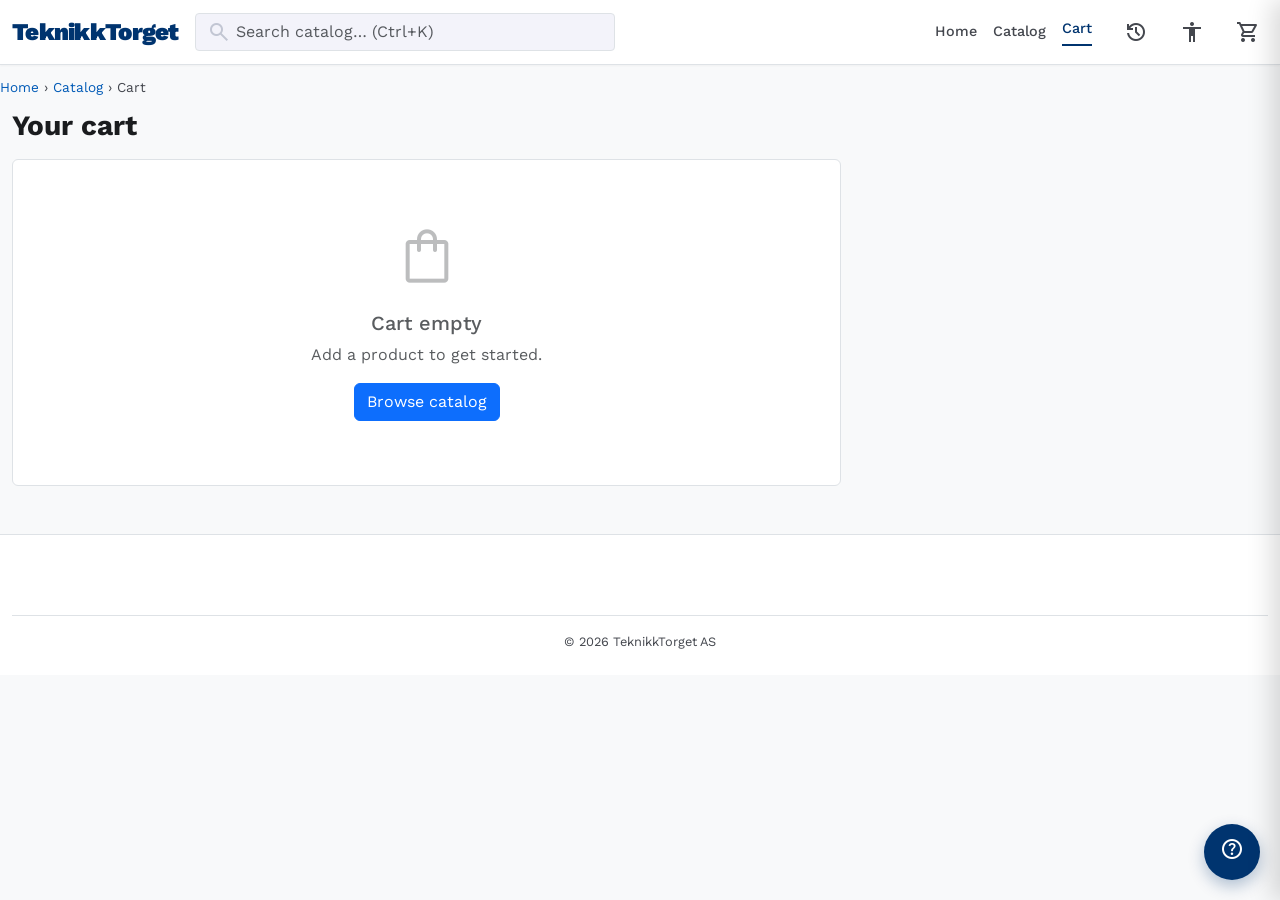
==== cart.html @ c8154b9f "rahhh" ====
<!DOCTYPE html>
<!--
  TeknikkTorget — Cart page
  Blueprint §5.4: free-shipping bar, zip estimator, promo, summary, secure CTA.
-->
<html lang="en">
<head>
<meta charset="UTF-8">
<meta name="viewport" content="width=device-width, initial-scale=1">
<title>Cart — TeknikkTorget</title>
<link rel="preconnect" href="https://fonts.googleapis.com">
<link rel="preconnect" href="https://fonts.gstatic.com" crossorigin>
<link href="https://fonts.googleapis.com/css2?family=Work+Sans:wght@400;500;600;700;900&display=swap" rel="stylesheet">
<link href="https://fonts.googleapis.com/css2?family=Material+Symbols+Outlined:opsz,wght,FILL,GRAD@24,400,0..1,0" rel="stylesheet">
<link href="https://cdn.jsdelivr.net/npm/bootstrap@5.3.3/dist/css/bootstrap.min.css" rel="stylesheet">
<link href="css/custom.css" rel="stylesheet">
<link href="css/a11y.css" rel="stylesheet">
<link href="css/retro.css" rel="stylesheet">
</head>
<body>

<a href="#tt-main" class="tt-skip-link">Skip to main content</a>

<header class="tt-navbar">
  <div class="container-fluid d-flex align-items-center" style="max-width:1440px;height:64px;gap:1rem">
    <a href="index.html" class="tt-brand">TeknikkTorget</a>
    <div class="tt-search d-none d-md-block flex-grow-1" style="max-width:420px">
      <span class="material-symbols-outlined search-icon" aria-hidden="true">search</span>
      <input id="tt-search-input" type="search" class="form-control" placeholder="Search catalog… (Ctrl+K)"
             role="combobox" aria-autocomplete="list" aria-controls="tt-search-dropdown" aria-expanded="false" autocomplete="off">
      <div id="tt-search-dropdown" class="tt-search-dropdown" role="listbox" style="display:none"></div>
    </div>
    <nav class="ms-auto d-none d-lg-flex align-items-center gap-3" aria-label="Primary">
      <a class="nav-link" data-tt-nav="index.html" href="index.html">Home</a>
      <a class="nav-link" data-tt-nav="catalog.html" href="catalog.html">Catalog</a>
      <a class="nav-link active" data-tt-nav="cart.html" href="cart.html">Cart</a>
    </nav>
    <button class="tt-icon-btn ms-2" data-tt-retro-toggle aria-pressed="false" aria-label="Toggle Retro Mode">
      <span class="material-symbols-outlined" aria-hidden="true">history</span>
    </button>
    <button class="tt-icon-btn" data-tt-a11y-toggle aria-label="Accessibility">
      <span class="material-symbols-outlined" aria-hidden="true">accessibility</span>
    </button>
    <button class="tt-icon-btn" type="button" onclick="TT.openMiniCart()" aria-label="Open cart">
      <span class="material-symbols-outlined" aria-hidden="true">shopping_cart</span>
      <span class="badge-pill" data-tt-cart-badge style="display:none">0</span>
    </button>
  </div>
</header>

<main id="tt-main">
  <nav class="container-fluid tt-breadcrumb" style="max-width:1440px" aria-label="Breadcrumb">
    <a href="index.html">Home</a> <span aria-hidden="true">›</span>
    <a href="catalog.html">Catalog</a> <span aria-hidden="true">›</span>
    <span aria-current="page">Cart</span>
  </nav>

  <div class="container-fluid pb-5" style="max-width:1440px">
    <h1 class="h3 fw-bold mb-3">Your cart</h1>
    <div class="row g-4">
      <section class="col-lg-8" aria-labelledby="tt-cart-rows-title">
        <h2 id="tt-cart-rows-title" class="visually-hidden">Cart items</h2>
        <div id="tt-cart-rows" class="bg-white rounded p-3" style="border:1px solid var(--tt-border-subtle)"></div>
      </section>
      <aside class="col-lg-4" id="tt-cart-summary" aria-label="Order summary"></aside>
    </div>
  </div>
</main>

<footer class="tt-footer">
  <div class="container-fluid" style="max-width:1440px">
    <div class="copyright">© 2026 TeknikkTorget AS</div>
  </div>
</footer>

<button type="button" class="tt-help-fab" data-bs-toggle="modal" data-bs-target="#tt-help-modal" aria-label="Open help">
  <span class="material-symbols-outlined" aria-hidden="true">help</span>
</button>
<div class="modal fade" id="tt-help-modal" tabindex="-1" aria-hidden="true"><div class="modal-dialog modal-dialog-centered"><div class="modal-content">
  <div class="modal-header"><h2 class="modal-title h5">Need help?</h2><button type="button" class="btn-close" data-bs-dismiss="modal" aria-label="Close"></button></div>
  <div class="modal-body small">Stuck on shipping or promo codes? Try <strong>TT10</strong> for 10% off, or contact support.</div>
</div></div></div>

<div class="tt-minicart-backdrop" onclick="TT.closeMiniCart()"></div>
<aside class="tt-minicart" aria-label="Mini cart" aria-hidden="false">
  <div class="head">
    <h2>Cart <span id="tt-minicart-count" class="text-muted small fw-normal">(0)</span></h2>
    <button type="button" class="btn-close" onclick="TT.closeMiniCart()" aria-label="Close cart"></button>
  </div>
  <div id="tt-minicart-body" class="body"></div>
  <div class="foot">
    <div class="d-flex justify-content-between mb-2"><span>Subtotal</span><strong id="tt-minicart-subtotal">kr 0</strong></div>
    <a href="cart.html" class="btn btn-primary w-100 mb-2">View cart &amp; checkout</a>
    <button type="button" class="btn btn-link w-100" onclick="TT.closeMiniCart()">Continue shopping</button>
  </div>
</aside>

<script src="https://cdn.jsdelivr.net/npm/bootstrap@5.3.3/dist/js/bootstrap.bundle.min.js" defer></script>
<script src="data/products.js" defer></script>
<script src="js/main.js" defer></script>
<script src="js/ui-components.js" defer></script>
<script src="js/a11y.js" defer></script>
<script src="js/retro.js" defer></script>
<script src="js/cart.js" defer></script>
</body>
</html>
---- css/custom.css ----
/* TeknikkTorget — custom theme overrides on Bootstrap 5.3
   Design language ported from StitchShi.html (Material 3 expressive palette + Work Sans).
   Blueprint refs: §5.1 (global structure), §6.3 (responsive breakpoints), §10 (perf). */

:root {
  /* StitchShi palette (Material 3) */
  --tt-primary:           #00346f;
  --tt-primary-container: #004a99;
  --tt-on-primary:        #ffffff;
  --tt-secondary:         #005ab6;
  --tt-tertiary:          #5f2200;
  --tt-tertiary-fixed-dim:#ffb694;
  --tt-on-tertiary-fixed: #351000;
  --tt-accent-sale:       #d32f2f;
  --tt-status-success:    #2e7d32;
  --tt-error:             #ba1a1a;
  --tt-retro-accent:      #ffd600;
  --tt-surface-bg:        #f8f9fa;
  --tt-surface-card:      #ffffff;
  --tt-surface-variant:   #e2e2e9;
  --tt-surface-low:       #f3f3fa;
  --tt-text-primary:      #1a1c1e;
  --tt-text-secondary:    #44474e;
  --tt-border-subtle:     #dee2e6;
  --tt-outline-variant:   #c2c6d3;
  --tt-inverse-surface:   #2e3036;
  --tt-inverse-on-surface:#f0f0f8;

  /* Bootstrap remap */
  --bs-primary:           var(--tt-primary);
  --bs-link-color:        var(--tt-secondary);
  --bs-link-hover-color:  var(--tt-primary-container);
  --bs-body-font-family:  'Work Sans', system-ui, -apple-system, 'Segoe UI', sans-serif;
  --bs-body-color:        var(--tt-text-primary);
  --bs-body-bg:           var(--tt-surface-bg);
}

html { scroll-behavior: smooth; }
body { font-family: var(--bs-body-font-family); color: var(--tt-text-primary); background: var(--tt-surface-bg); }

/* §6.2 Touch targets ≥ 48×48 px on mobile */
@media (max-width: 767.98px) {
  .btn, .nav-link, .form-control, .form-select { min-height: 48px; }
  .icon-btn { min-width: 48px; min-height: 48px; }
}

/* Brand */
.tt-brand {
  font-weight: 900;
  letter-spacing: -0.03em;
  color: var(--tt-primary);
  text-decoration: none;
  font-size: 1.5rem;
}
.tt-brand:hover { color: var(--tt-primary-container); }

/* Sticky navbar — StitchShi look */
.tt-navbar {
  background: rgba(255,255,255,0.95);
  backdrop-filter: blur(8px);
  border-bottom: 1px solid var(--tt-border-subtle);
  position: sticky; top: 0; z-index: 1030;
  box-shadow: 0 1px 2px rgba(0,0,0,0.04);
}
.tt-navbar .nav-link { color: var(--tt-text-secondary); font-weight: 500; font-size: 0.9rem; }
.tt-navbar .nav-link:hover { color: var(--tt-primary); }
.tt-navbar .nav-link.active { color: var(--tt-primary); border-bottom: 2px solid var(--tt-primary); padding-bottom: 0.25rem; }

/* Search */
.tt-search { position: relative; }
.tt-search .form-control {
  padding-left: 2.5rem;
  border: 1px solid var(--tt-border-subtle);
  background: var(--tt-surface-low);
  border-radius: 0.25rem;
}
.tt-search .form-control:focus {
  border-color: var(--tt-primary);
  box-shadow: 0 0 0 0.15rem rgba(0,52,111,0.15);
}
.tt-search .search-icon {
  position: absolute; left: 0.75rem; top: 50%; transform: translateY(-50%);
  color: var(--tt-outline-variant); pointer-events: none;
}
.tt-search-dropdown {
  position: absolute; left: 0; right: 0; top: calc(100% + 4px);
  background: #fff; border: 1px solid var(--tt-border-subtle);
  border-radius: 0.5rem; box-shadow: 0 12px 32px rgba(0,0,0,0.12);
  max-height: 24rem; overflow-y: auto; z-index: 1100;
}
.tt-search-dropdown .item {
  display: flex; align-items: center; gap: 0.75rem;
  padding: 0.6rem 0.9rem; cursor: pointer;
  border-bottom: 1px solid var(--tt-border-subtle);
}
.tt-search-dropdown .item:last-child { border-bottom: 0; }
.tt-search-dropdown .item:hover, .tt-search-dropdown .item.is-active { background: var(--tt-surface-low); }
.tt-search-dropdown .thumb {
  width: 40px; height: 40px; border-radius: 0.25rem;
  background: var(--tt-surface-variant);
  display: flex; align-items: center; justify-content: center; overflow: hidden;
}
.tt-search-dropdown .thumb img { width: 100%; height: 100%; object-fit: cover; }
.tt-search-dropdown mark { background: #fff7c2; padding: 0 2px; border-radius: 2px; }

/* Cart badge */
.tt-icon-btn {
  width: 40px; height: 40px; display: inline-flex; align-items: center; justify-content: center;
  border-radius: 999px; border: 0; background: transparent; color: var(--tt-text-secondary);
  position: relative; transition: background 0.15s;
}
.tt-icon-btn:hover { background: var(--tt-surface-low); color: var(--tt-primary); }
.tt-icon-btn .badge-pill {
  position: absolute; top: 4px; right: 4px;
  background: var(--tt-accent-sale); color: #fff;
  font-size: 0.625rem; font-weight: 700;
  width: 18px; height: 18px; border-radius: 999px;
  display: flex; align-items: center; justify-content: center;
}

/* Hero */
.tt-hero {
  position: relative;
  min-height: 480px;
  background: linear-gradient(135deg, #001b3f 0%, #00346f 60%, #004a99 100%);
  color: var(--tt-on-primary);
  overflow: hidden;
}
.tt-hero::before {
  content: ""; position: absolute; inset: 0;
  background-image: radial-gradient(circle at 30% 30%, rgba(255,182,148,0.18), transparent 55%),
                    radial-gradient(circle at 80% 70%, rgba(171,199,255,0.18), transparent 60%);
}
.tt-hero-eyebrow {
  display: inline-block;
  background: var(--tt-tertiary);
  color: var(--tt-on-primary);
  text-transform: uppercase; font-size: 0.75rem; font-weight: 600;
  padding: 0.35rem 0.85rem; border-radius: 999px;
  letter-spacing: 0.08em;
}
.tt-hero h1 {
  font-size: clamp(2rem, 5vw, 3rem);
  font-weight: 800; letter-spacing: -0.02em;
  margin: 1rem 0 0.75rem;
}
.tt-hero .lead { color: rgba(255,255,255,0.88); font-size: 1.1rem; max-width: 540px; }
.tt-hero .btn-cta {
  background: var(--tt-tertiary-fixed-dim);
  color: var(--tt-on-tertiary-fixed);
  border: 0; font-weight: 600; padding: 0.85rem 1.5rem; border-radius: 0.25rem;
}
.tt-hero .btn-cta:hover { background: #ffdbcc; }

/* Bento category grid */
.tt-bento { display: grid; gap: 1.5rem; grid-template-columns: 1fr; }
@media (min-width: 768px) {
  .tt-bento { grid-template-columns: repeat(3, 1fr); grid-auto-rows: 250px; }
  .tt-bento .bento-lg { grid-column: span 2; grid-row: span 2; }
}
.tt-bento .bento-card {
  position: relative; overflow: hidden; border-radius: 0.75rem;
  border: 1px solid var(--tt-border-subtle);
  background: var(--tt-surface-card); display: block; text-decoration: none;
  min-height: 220px;
}
.tt-bento .bento-card img {
  position: absolute; inset: 0; width: 100%; height: 100%; object-fit: cover;
  transition: transform 0.4s ease;
}
.tt-bento .bento-card:hover img { transform: scale(1.05); }
.tt-bento .bento-card .scrim {
  position: absolute; inset: 0;
  background: linear-gradient(to top, rgba(0,0,0,0.78), rgba(0,0,0,0.15) 55%, transparent);
}
.tt-bento .bento-card .body {
  position: absolute; left: 1.25rem; right: 1.25rem; bottom: 1rem; color: #fff;
}
.tt-bento .bento-card h3 { font-weight: 700; margin: 0 0 0.25rem; }
.tt-bento .bento-card p  { margin: 0; font-size: 0.9rem; opacity: 0.9; }

/* Product card */
.tt-product-card {
  background: var(--tt-surface-card);
  border: 1px solid var(--tt-border-subtle);
  border-radius: 0.5rem;
  overflow: hidden;
  display: flex; flex-direction: column; height: 100%;
  position: relative;
  transition: box-shadow 0.18s, transform 0.18s;
}
.tt-product-card:hover { box-shadow: 0 8px 20px rgba(0,0,0,0.08); transform: translateY(-2px); }
.tt-product-card .media {
  position: relative; aspect-ratio: 1 / 1;
  background: var(--tt-surface-low);
  display: flex; align-items: center; justify-content: center;
  overflow: hidden;
}
.tt-product-card .media img { width: 100%; height: 100%; object-fit: cover; mix-blend-mode: multiply; }
.tt-product-card .media .material-symbols-outlined { font-size: 4rem; color: var(--tt-outline-variant); }
.tt-product-card .badge-corner {
  position: absolute; top: 0.75rem; left: 0.75rem; z-index: 2;
  font-size: 0.625rem; font-weight: 700; text-transform: uppercase; letter-spacing: 0.06em;
  padding: 0.2rem 0.5rem; border-radius: 0.25rem;
}
.tt-product-card .badge-sale { background: var(--tt-accent-sale); color: #fff; }
.tt-product-card .badge-new  { background: var(--tt-primary); color: #fff; }

.tt-product-card .quick-view {
  position: absolute; inset: 0; display: flex; align-items: center; justify-content: center;
  background: rgba(0,0,0,0.05); opacity: 0; transition: opacity 0.2s;
}
.tt-product-card:hover .quick-view, .tt-product-card:focus-within .quick-view { opacity: 1; }
.tt-product-card .quick-view .btn {
  background: var(--tt-surface-card); color: var(--tt-text-primary);
  border: 1px solid var(--tt-border-subtle); font-weight: 500;
}

.tt-product-card .body { padding: 1rem; display: flex; flex-direction: column; flex: 1; }
.tt-product-card .chips { display: flex; flex-wrap: wrap; gap: 0.25rem; margin-bottom: 0.5rem; }
.tt-product-card .chips .chip {
  background: var(--tt-surface-variant); color: var(--tt-text-secondary);
  font-size: 0.625rem; font-weight: 700; padding: 0.15rem 0.4rem; border-radius: 0.2rem;
}
.tt-product-card .name {
  font-weight: 600; color: var(--tt-text-primary); font-size: 0.875rem; line-height: 1.35;
  display: -webkit-box; -webkit-line-clamp: 2; -webkit-box-orient: vertical; overflow: hidden;
}
.tt-product-card .stars { color: var(--tt-retro-accent); display: flex; align-items: center; gap: 0.2rem; }
.tt-product-card .stars .material-symbols-outlined { font-size: 16px; font-variation-settings: 'FILL' 1; }
.tt-product-card .reviews { font-size: 0.75rem; color: var(--tt-text-secondary); margin-left: 0.35rem; }
.tt-product-card .price { font-size: 1.375rem; font-weight: 700; color: var(--tt-text-primary); }
.tt-product-card .price-old { font-size: 0.75rem; text-decoration: line-through; color: var(--tt-text-secondary); display: block; }
.tt-product-card .add-btn {
  width: 40px; height: 40px; border-radius: 0.25rem; border: 0;
  background: var(--tt-primary); color: var(--tt-on-primary);
  display: inline-flex; align-items: center; justify-content: center;
  transition: background 0.15s, transform 0.1s;
}
.tt-product-card .add-btn:hover { background: var(--tt-primary-container); }
.tt-product-card .add-btn:active { transform: scale(0.95); }

/* Section heading */
.tt-section-heading { font-size: 2rem; font-weight: 600; letter-spacing: -0.01em; }

/* Filter pills */
.tt-pill {
  border: 0; background: var(--tt-surface-variant); color: var(--tt-text-primary);
  border-radius: 999px; padding: 0.35rem 0.95rem; font-size: 0.75rem; font-weight: 500;
  transition: background 0.15s;
}
.tt-pill:hover { background: var(--tt-surface-low); }
.tt-pill.is-active { background: var(--tt-primary); color: var(--tt-on-primary); }

/* Sidebar (categories on home + filters on catalog) */
.tt-sidebar {
  background: var(--tt-surface-low);
  border-right: 1px solid var(--tt-border-subtle);
  padding: 1.25rem;
}
.tt-sidebar h2 { font-size: 1.25rem; font-weight: 600; margin: 0 0 0.25rem; }
.tt-sidebar .muted { color: var(--tt-text-secondary); font-size: 0.85rem; margin-bottom: 1rem; }
.tt-sidebar .cat-link {
  display: flex; align-items: center; gap: 0.6rem;
  padding: 0.65rem 0.5rem; border-radius: 0.25rem;
  font-size: 0.75rem; font-weight: 700; text-transform: uppercase; letter-spacing: 0.06em;
  color: var(--tt-text-secondary); text-decoration: none;
  transition: padding-left 0.2s, background 0.15s;
}
.tt-sidebar .cat-link:hover { background: var(--tt-surface-variant); padding-left: 0.85rem; }
.tt-sidebar .cat-link.is-active {
  background: rgba(0,52,111,0.08); color: var(--tt-primary);
  border-right: 4px solid var(--tt-primary);
}

/* Filter chips (active filters on catalog) */
.tt-filter-chip {
  display: inline-flex; align-items: center; gap: 0.4rem;
  background: var(--tt-primary); color: var(--tt-on-primary);
  border-radius: 999px; padding: 0.25rem 0.75rem; font-size: 0.75rem; border: 0;
}
.tt-filter-chip .x { background: rgba(255,255,255,0.25); border-radius: 999px; padding: 0 0.25rem; cursor: pointer; }

/* Toast */
.tt-toast-stack { position: fixed; top: 5rem; right: 1rem; z-index: 1080; display: flex; flex-direction: column; gap: 0.5rem; }
.tt-toast {
  background: var(--tt-status-success); color: #fff;
  padding: 0.75rem 1.25rem; border-radius: 0.5rem; box-shadow: 0 8px 24px rgba(0,0,0,0.15);
  display: flex; align-items: center; gap: 0.75rem; min-width: 280px; max-width: 360px;
  animation: tt-toast-in 0.25s ease-out;
}
.tt-toast.error   { background: var(--tt-error); }
.tt-toast.info    { background: var(--tt-secondary); }
.tt-toast.is-out  { animation: tt-toast-out 0.25s ease-in forwards; }
@keyframes tt-toast-in  { from { transform: translateX(110%); opacity: 0; } to { transform: translateX(0); opacity: 1; } }
@keyframes tt-toast-out { to   { transform: translateX(110%); opacity: 0; } }

/* Mini-cart drawer */
.tt-minicart-backdrop {
  position: fixed; inset: 0; background: rgba(0,0,0,0.4); z-index: 1060;
  opacity: 0; pointer-events: none; transition: opacity 0.2s;
}
.tt-minicart-backdrop.is-open { opacity: 1; pointer-events: auto; }
.tt-minicart {
  position: fixed; top: 0; right: 0; height: 100vh; width: 100%; max-width: 420px;
  background: #fff; box-shadow: -8px 0 24px rgba(0,0,0,0.15);
  z-index: 1070; transform: translateX(100%); transition: transform 0.25s;
  display: flex; flex-direction: column;
}
.tt-minicart.is-open { transform: translateX(0); }
.tt-minicart .head { display: flex; justify-content: space-between; align-items: center; padding: 1rem 1.25rem; border-bottom: 1px solid var(--tt-border-subtle); }
.tt-minicart .head h2 { font-size: 1.1rem; font-weight: 700; margin: 0; }
.tt-minicart .body { flex: 1; overflow-y: auto; padding: 1rem 1.25rem; }
.tt-minicart .item { display: flex; gap: 0.75rem; padding: 0.75rem; background: var(--tt-surface-low); border-radius: 0.5rem; margin-bottom: 0.5rem; }
.tt-minicart .item .thumb {
  width: 64px; height: 64px; flex-shrink: 0; background: #fff; border: 1px solid var(--tt-border-subtle); border-radius: 0.25rem;
  display: flex; align-items: center; justify-content: center; overflow: hidden;
}
.tt-minicart .item .thumb img { width: 100%; height: 100%; object-fit: cover; }
.tt-minicart .foot { padding: 1rem 1.25rem; border-top: 1px solid var(--tt-border-subtle); }

/* Quick View modal — uses Bootstrap modal but tweak content */
.tt-qv .modal-body { padding: 0; }
.tt-qv .qv-grid { display: grid; grid-template-columns: 1fr; }
@media (min-width: 768px) { .tt-qv .qv-grid { grid-template-columns: 1fr 1fr; } }
.tt-qv .qv-img { background: var(--tt-surface-low); display: flex; align-items: center; justify-content: center; min-height: 280px; padding: 2rem; }
.tt-qv .qv-img img { max-height: 280px; object-fit: contain; }
.tt-qv .qv-img .material-symbols-outlined { font-size: 7rem; color: var(--tt-outline-variant); }
.tt-qv .qv-info { padding: 1.5rem 2rem; }
.tt-qv .specs { display: grid; grid-template-columns: 1fr 1fr; gap: 0.5rem 1rem; background: var(--tt-surface-low); padding: 0.85rem 1rem; border-radius: 0.5rem; }
.tt-qv .specs .k { font-size: 0.75rem; color: var(--tt-text-secondary); }
.tt-qv .specs .v { font-size: 0.875rem; font-weight: 600; }

/* Footer */
.tt-footer {
  background: #fff; border-top: 1px solid var(--tt-border-subtle); padding: 3rem 0 1.5rem;
}
.tt-footer h4 { font-size: 0.95rem; font-weight: 700; margin-bottom: 1rem; color: var(--tt-text-primary); }
.tt-footer ul { list-style: none; padding: 0; margin: 0; }
.tt-footer li { margin-bottom: 0.5rem; }
.tt-footer a { color: var(--tt-text-secondary); text-decoration: none; font-size: 0.85rem; }
.tt-footer a:hover { color: var(--tt-primary); text-decoration: underline; }
.tt-footer .pay-icons { display: flex; gap: 0.5rem; flex-wrap: wrap; }
.tt-footer .pay-icons .material-symbols-outlined { font-size: 28px; color: var(--tt-text-secondary); }
.tt-footer .copyright {
  border-top: 1px solid var(--tt-border-subtle); padding-top: 1rem; margin-top: 2rem;
  text-align: center; font-size: 0.8rem; color: var(--tt-text-secondary);
}

/* Breadcrumb */
.tt-breadcrumb { font-size: 0.85rem; color: var(--tt-text-secondary); padding: 0.75rem 0; }
.tt-breadcrumb a { color: var(--tt-secondary); text-decoration: none; }
.tt-breadcrumb a:hover { text-decoration: underline; }

/* Free shipping bar */
.tt-shipbar {
  background: var(--tt-surface-low); border: 1px solid var(--tt-border-subtle);
  border-radius: 0.5rem; padding: 1rem; margin-bottom: 1rem;
}
.tt-shipbar .progress { height: 8px; }

/* Trust badges */
.tt-trust { display: flex; align-items: center; gap: 0.6rem; flex-wrap: wrap; padding: 0.85rem; background: #eaf3eb; border: 1px solid #c7e1ca; border-radius: 0.5rem; color: #23502b; font-size: 0.85rem; }
.tt-trust .material-symbols-outlined { color: var(--tt-status-success); }

/* Welcome guide overlay */
.tt-welcome-backdrop { position: fixed; inset: 0; background: rgba(0,0,0,0.55); z-index: 1090; display: none; align-items: center; justify-content: center; padding: 1rem; }
.tt-welcome-backdrop.is-open { display: flex; }
.tt-welcome { background: #fff; border-radius: 0.75rem; max-width: 520px; width: 100%; padding: 1.5rem; box-shadow: 0 16px 48px rgba(0,0,0,0.25); }
.tt-welcome .step-dots { display: flex; gap: 0.4rem; }
.tt-welcome .step-dots .d { width: 10px; height: 10px; border-radius: 999px; background: var(--tt-surface-variant); }
.tt-welcome .step-dots .d.is-active { background: var(--tt-primary); }
.tt-welcome .step-illu { font-size: 4rem; color: var(--tt-primary); }

/* Helper to hide visually but keep for screen readers */
.tt-sr-only {
  position: absolute; width: 1px; height: 1px; padding: 0; margin: -1px; overflow: hidden;
  clip: rect(0,0,0,0); white-space: nowrap; border: 0;
}

/* Floating help button */
.tt-help-fab {
  position: fixed; bottom: 1.25rem; right: 1.25rem; z-index: 1040;
  width: 56px; height: 56px; border-radius: 999px; border: 0;
  background: var(--tt-primary); color: var(--tt-on-primary);
  box-shadow: 0 6px 16px rgba(0,52,111,0.3);
}
.tt-help-fab:hover { background: var(--tt-primary-container); }
---- css/a11y.css ----
/* TeknikkTorget — Accessibility overrides
   Blueprint §6.2: font scale, high contrast, reduced motion, audio toggle.
   Toggled via body data attributes set by js/a11y.js, persisted to localStorage. */

/* Font scale (default 16, up to 22) */
body[data-tt-font="16"] { font-size: 16px; }
body[data-tt-font="18"] { font-size: 18px; }
body[data-tt-font="20"] { font-size: 20px; }
body[data-tt-font="22"] { font-size: 22px; }

/* High contrast: light-on-dark inverted */
body[data-tt-contrast="high"] {
  --tt-surface-bg:        #000000;
  --tt-surface-card:      #0d0d0d;
  --tt-surface-low:       #1a1a1a;
  --tt-surface-variant:   #262626;
  --tt-text-primary:      #ffffff;
  --tt-text-secondary:    #f0f0f0;
  --tt-border-subtle:     #ffffff;
  --tt-outline-variant:   #cccccc;
  --tt-primary:           #ffd600;
  --tt-on-primary:        #000000;
  --tt-primary-container: #fff176;
  --tt-secondary:         #80d8ff;
  --tt-accent-sale:       #ff5252;
  background: #000; color: #fff;
}
body[data-tt-contrast="high"] .tt-navbar { background: #000; border-bottom-color: #fff; }
body[data-tt-contrast="high"] .tt-product-card,
body[data-tt-contrast="high"] .tt-bento .bento-card,
body[data-tt-contrast="high"] .modal-content,
body[data-tt-contrast="high"] .tt-minicart,
body[data-tt-contrast="high"] .tt-footer {
  background: #0d0d0d; color: #fff; border-color: #fff;
}
body[data-tt-contrast="high"] .form-control,
body[data-tt-contrast="high"] .form-select {
  background: #1a1a1a; color: #fff; border-color: #fff;
}
body[data-tt-contrast="high"] .btn-primary,
body[data-tt-contrast="high"] .tt-product-card .add-btn { background: #ffd600; color: #000; }
body[data-tt-contrast="high"] a { color: #80d8ff; }
body[data-tt-contrast="high"] .tt-pill.is-active { background: #ffd600; color: #000; }

/* Reduced motion */
body[data-tt-motion="reduced"] *,
body[data-tt-motion="reduced"] *::before,
body[data-tt-motion="reduced"] *::after {
  animation-duration: 0.001ms !important;
  animation-iteration-count: 1 !important;
  transition-duration: 0.001ms !important;
  scroll-behavior: auto !important;
}

/* Honor system preference too */
@media (prefers-reduced-motion: reduce) {
  *, *::before, *::after { animation-duration: 0.001ms !important; transition-duration: 0.001ms !important; }
}

/* A11y toolbar */
.tt-a11y-toolbar {
  position: fixed; right: 1.25rem; bottom: 5.5rem; z-index: 1041;
  background: #fff; border: 1px solid var(--tt-border-subtle);
  border-radius: 0.75rem; box-shadow: 0 8px 24px rgba(0,0,0,0.15);
  padding: 1rem; min-width: 240px; display: none;
}
.tt-a11y-toolbar.is-open { display: block; }
.tt-a11y-toolbar h3 { font-size: 0.95rem; font-weight: 700; margin: 0 0 0.75rem; }
.tt-a11y-toolbar .row { display: flex; align-items: center; justify-content: space-between; gap: 0.5rem; padding: 0.4rem 0; font-size: 0.85rem; }
.tt-a11y-toolbar button.size {
  border: 1px solid var(--tt-border-subtle); background: #fff; color: var(--tt-text-primary);
  border-radius: 0.25rem; padding: 0.25rem 0.6rem; font-weight: 600;
}
.tt-a11y-toolbar button.size.is-active { background: var(--tt-primary); color: var(--tt-on-primary); border-color: var(--tt-primary); }

/* Focus rings — always visible, never suppressed */
:focus-visible {
  outline: 3px solid var(--tt-secondary) !important;
  outline-offset: 2px;
  border-radius: 2px;
}
body[data-tt-contrast="high"] :focus-visible {
  outline-color: #ffd600 !important;
}

/* Live region for announcements (visually hidden) */
#tt-live-region {
  position: absolute; left: -9999px; width: 1px; height: 1px; overflow: hidden;
}

/* Skip link */
.tt-skip-link {
  position: absolute; left: -9999px; top: 0;
  background: var(--tt-primary); color: var(--tt-on-primary);
  padding: 0.5rem 1rem; z-index: 9999; border-radius: 0 0 0.5rem 0;
}
.tt-skip-link:focus { left: 0; }
---- css/retro.css ----
/* TeknikkTorget — Retro Mode
   Blueprint §5.6: nostalgic Arngren-density, but functional.
   Compact grid, smaller imagery, dense info, while keeping cart/search/a11y/responsive intact.
   Toggled via body[data-tt-mode="retro"] from js/retro.js. */

body[data-tt-mode="retro"] {
  --tt-surface-bg:    #fdfbe7;
  --tt-surface-card:  #fffce0;
  --tt-surface-low:   #fff8c0;
  --tt-text-primary:  #1d1d1d;
  --tt-text-secondary:#3a3a3a;
  --tt-border-subtle: #b48a00;
  --tt-primary:       #b30000;
  --tt-secondary:     #1414c8;
  --tt-accent-sale:   #ff7f00;
  font-family: "Times New Roman", Georgia, serif;
}
body[data-tt-mode="retro"] .tt-navbar { background: #fffce0; border-bottom: 2px solid var(--tt-border-subtle); }
body[data-tt-mode="retro"] .tt-brand  { color: var(--tt-primary); font-family: "Comic Sans MS", "Times New Roman", serif; }
body[data-tt-mode="retro"] .tt-hero   { background: repeating-linear-gradient(45deg, #fff8c0, #fff8c0 12px, #ffe97a 12px, #ffe97a 24px); color: #1d1d1d; }
body[data-tt-mode="retro"] .tt-hero h1 { color: var(--tt-primary); font-weight: 900; text-shadow: 2px 2px 0 var(--tt-retro-accent); }
body[data-tt-mode="retro"] .tt-hero .lead { color: var(--tt-text-primary); }
body[data-tt-mode="retro"] .tt-hero .btn-cta { background: var(--tt-retro-accent); color: #1d1d1d; border: 2px solid #1d1d1d; }

/* Dense product grid (5–6 cols on desktop) */
@media (min-width: 768px) {
  body[data-tt-mode="retro"] .tt-grid-products { display: grid !important; grid-template-columns: repeat(5, 1fr); gap: 0.5rem !important; }
}
@media (min-width: 1200px) {
  body[data-tt-mode="retro"] .tt-grid-products { grid-template-columns: repeat(6, 1fr); }
}

body[data-tt-mode="retro"] .tt-product-card {
  border-radius: 0; border: 1px solid var(--tt-border-subtle);
  background: var(--tt-surface-card);
  box-shadow: none;
}
body[data-tt-mode="retro"] .tt-product-card:hover { transform: none; box-shadow: 0 0 0 2px var(--tt-primary); }
body[data-tt-mode="retro"] .tt-product-card .body { padding: 0.4rem; }
body[data-tt-mode="retro"] .tt-product-card .name {
  font-size: 0.75rem; font-weight: 700; color: var(--tt-secondary);
  text-decoration: underline; -webkit-line-clamp: 3;
}
body[data-tt-mode="retro"] .tt-product-card .price { font-size: 0.95rem; color: var(--tt-primary); font-weight: 900; }
body[data-tt-mode="retro"] .tt-product-card .chips,
body[data-tt-mode="retro"] .tt-product-card .stars,
body[data-tt-mode="retro"] .tt-product-card .reviews { display: none; }
body[data-tt-mode="retro"] .tt-product-card .add-btn {
  background: var(--tt-retro-accent); color: #1d1d1d; border: 1px solid #1d1d1d;
}

/* Bento becomes plain compressed list of category links */
body[data-tt-mode="retro"] .tt-bento { grid-auto-rows: 80px; gap: 0.4rem; }
body[data-tt-mode="retro"] .tt-bento .bento-lg { grid-column: span 1; grid-row: span 1; }
body[data-tt-mode="retro"] .tt-bento .bento-card {
  border: 1px solid var(--tt-border-subtle); border-radius: 0; min-height: 80px; background: var(--tt-surface-low);
}
body[data-tt-mode="retro"] .tt-bento .bento-card img { display: none; }
body[data-tt-mode="retro"] .tt-bento .bento-card .scrim { background: transparent; }
body[data-tt-mode="retro"] .tt-bento .bento-card .body { position: static; padding: 0.5rem; color: var(--tt-secondary); }
body[data-tt-mode="retro"] .tt-bento .bento-card h3 { font-size: 0.95rem; text-decoration: underline; }
body[data-tt-mode="retro"] .tt-bento .bento-card p  { display: none; }

/* Section heading */
body[data-tt-mode="retro"] .tt-section-heading { font-size: 1.25rem; font-weight: 900; color: var(--tt-primary); text-decoration: underline; }

/* Footer */
body[data-tt-mode="retro"] .tt-footer { background: var(--tt-surface-low); border-top: 2px solid var(--tt-border-subtle); }

/* Marquee mock — pure decoration, respects reduced-motion */
body[data-tt-mode="retro"] .tt-retro-marquee {
  background: var(--tt-primary); color: #fff;
  padding: 0.35rem 0; font-weight: 700; text-align: center; overflow: hidden;
}
body[data-tt-mode="retro"][data-tt-motion="reduced"] .tt-retro-marquee span { animation: none !important; }
@keyframes tt-marquee {
  from { transform: translateX(100%); } to { transform: translateX(-100%); }
}
body[data-tt-mode="retro"] .tt-retro-marquee span {
  display: inline-block; white-space: nowrap;
  animation: tt-marquee 18s linear infinite;
}
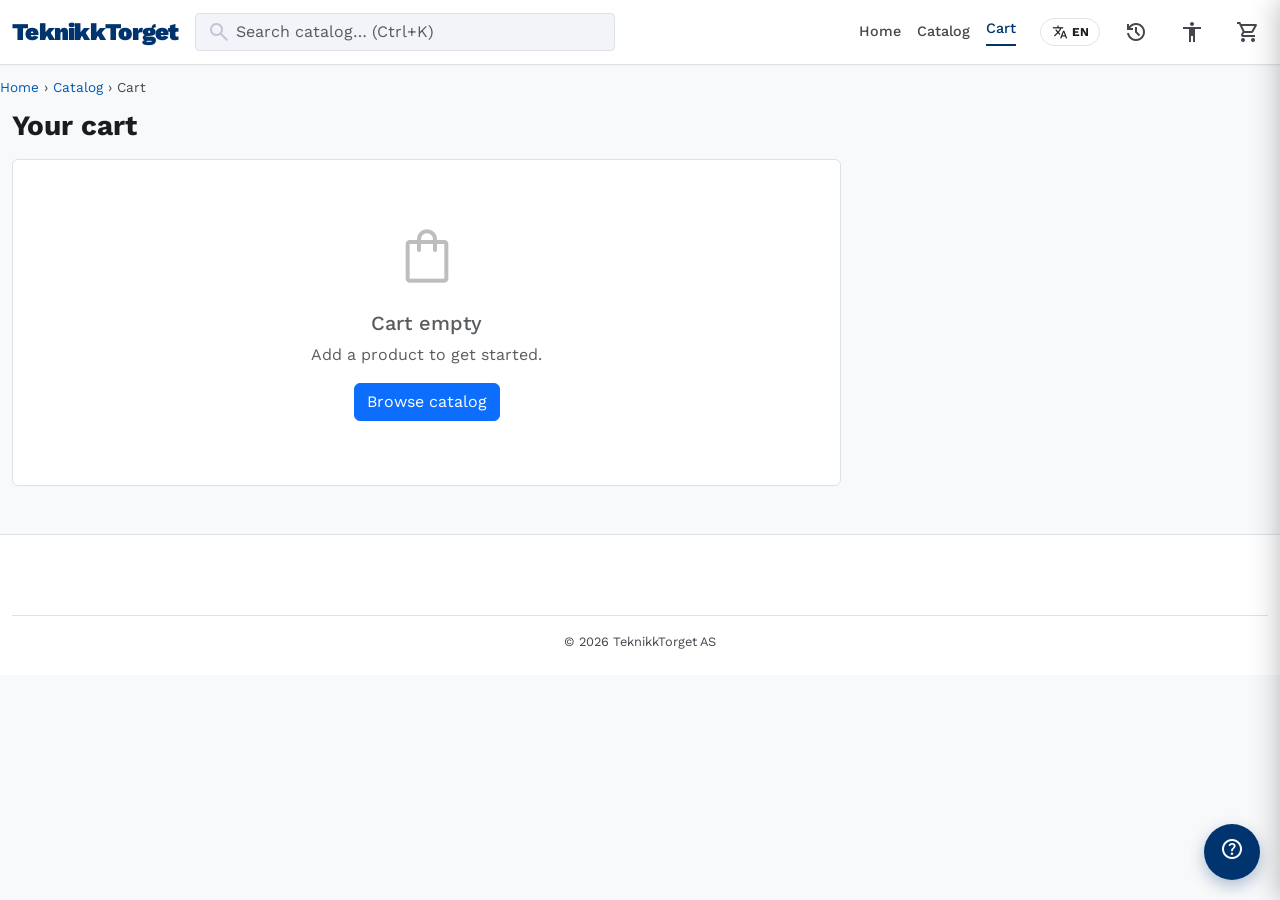
==== commit cebbc715: "fix: kill all em dashes; align hero CTA buttons User reported - hyphen mismatch (em dash everywhere)" ====
--- a/cart.html
+++ b/cart.html
@@ -1,13 +1,13 @@
 <!DOCTYPE html>
 <!--
-  TeknikkTorget — Cart page
+  TeknikkTorget - Cart page
   Blueprint §5.4: free-shipping bar, zip estimator, promo, summary, secure CTA.
 -->
 <html lang="en">
 <head>
 <meta charset="UTF-8">
 <meta name="viewport" content="width=device-width, initial-scale=1">
-<title>Cart — TeknikkTorget</title>
+<title>Cart - TeknikkTorget</title>
 <link rel="preconnect" href="https://fonts.googleapis.com">
 <link rel="preconnect" href="https://fonts.gstatic.com" crossorigin>
 <link href="https://fonts.googleapis.com/css2?family=Work+Sans:wght@400;500;600;700;900&display=swap" rel="stylesheet">
@@ -21,27 +21,36 @@
 
 <a href="#tt-main" class="tt-skip-link">Skip to main content</a>
 
+<div id="tt-retro-marquee" class="tt-retro-marquee" aria-hidden="true">
+  <span>★ TEKNIKKTORGET WAREHOUSE SALE ★ FREE SHIPPING OVER kr 1.000 ★</span>
+</div>
+
 <header class="tt-navbar">
   <div class="container-fluid d-flex align-items-center" style="max-width:1440px;height:64px;gap:1rem">
     <a href="index.html" class="tt-brand">TeknikkTorget</a>
     <div class="tt-search d-none d-md-block flex-grow-1" style="max-width:420px">
       <span class="material-symbols-outlined search-icon" aria-hidden="true">search</span>
-      <input id="tt-search-input" type="search" class="form-control" placeholder="Search catalog… (Ctrl+K)"
+      <input id="tt-search-input" type="search" class="form-control"
+             data-i18n-attr="placeholder:search.placeholder,aria-label:search.aria"
              role="combobox" aria-autocomplete="list" aria-controls="tt-search-dropdown" aria-expanded="false" autocomplete="off">
       <div id="tt-search-dropdown" class="tt-search-dropdown" role="listbox" style="display:none"></div>
     </div>
     <nav class="ms-auto d-none d-lg-flex align-items-center gap-3" aria-label="Primary">
-      <a class="nav-link" data-tt-nav="index.html" href="index.html">Home</a>
-      <a class="nav-link" data-tt-nav="catalog.html" href="catalog.html">Catalog</a>
-      <a class="nav-link active" data-tt-nav="cart.html" href="cart.html">Cart</a>
+      <a class="nav-link" data-tt-nav="index.html" href="index.html" data-i18n="nav.home">Home</a>
+      <a class="nav-link" data-tt-nav="catalog.html" href="catalog.html" data-i18n="nav.catalog">Catalog</a>
+      <a class="nav-link active" data-tt-nav="cart.html" href="cart.html" data-i18n="nav.cart">Cart</a>
     </nav>
-    <button class="tt-icon-btn ms-2" data-tt-retro-toggle aria-pressed="false" aria-label="Toggle Retro Mode">
+    <button class="tt-lang-pill ms-2" type="button" data-tt-lang-toggle aria-label="Toggle language">
+      <span class="material-symbols-outlined" style="font-size:16px" aria-hidden="true">translate</span>
+      <span data-tt-lang-label>EN</span>
+    </button>
+    <button class="tt-icon-btn" data-tt-retro-toggle aria-pressed="false" aria-label="Toggle Retro Mode">
       <span class="material-symbols-outlined" aria-hidden="true">history</span>
     </button>
     <button class="tt-icon-btn" data-tt-a11y-toggle aria-label="Accessibility">
       <span class="material-symbols-outlined" aria-hidden="true">accessibility</span>
     </button>
-    <button class="tt-icon-btn" type="button" onclick="TT.openMiniCart()" aria-label="Open cart">
+    <button class="tt-icon-btn" type="button" onclick="TT.openMiniCart()" data-i18n-attr="aria-label:nav.openCart">
       <span class="material-symbols-outlined" aria-hidden="true">shopping_cart</span>
       <span class="badge-pill" data-tt-cart-badge style="display:none">0</span>
     </button>
@@ -50,17 +59,17 @@
 
 <main id="tt-main">
   <nav class="container-fluid tt-breadcrumb" style="max-width:1440px" aria-label="Breadcrumb">
-    <a href="index.html">Home</a> <span aria-hidden="true">›</span>
-    <a href="catalog.html">Catalog</a> <span aria-hidden="true">›</span>
-    <span aria-current="page">Cart</span>
+    <a href="index.html" data-i18n="breadcrumb.home">Home</a> <span aria-hidden="true">›</span>
+    <a href="catalog.html" data-i18n="breadcrumb.catalog">Catalog</a> <span aria-hidden="true">›</span>
+    <span aria-current="page" data-i18n="breadcrumb.cart">Cart</span>
   </nav>
 
   <div class="container-fluid pb-5" style="max-width:1440px">
-    <h1 class="h3 fw-bold mb-3">Your cart</h1>
+    <h1 class="h3 fw-bold mb-3" data-i18n="cart.title">Your cart</h1>
     <div class="row g-4">
       <section class="col-lg-8" aria-labelledby="tt-cart-rows-title">
         <h2 id="tt-cart-rows-title" class="visually-hidden">Cart items</h2>
-        <div id="tt-cart-rows" class="bg-white rounded p-3" style="border:1px solid var(--tt-border-subtle)"></div>
+        <div id="tt-cart-rows" class="rounded p-3" style="border:1px solid var(--tt-border-subtle);background:var(--tt-surface-card)"></div>
       </section>
       <aside class="col-lg-4" id="tt-cart-summary" aria-label="Order summary"></aside>
     </div>
@@ -73,30 +82,32 @@
   </div>
 </footer>
 
-<button type="button" class="tt-help-fab" data-bs-toggle="modal" data-bs-target="#tt-help-modal" aria-label="Open help">
+<button type="button" class="tt-help-fab" data-bs-toggle="modal" data-bs-target="#tt-help-modal" data-i18n-attr="aria-label:nav.openHelp">
   <span class="material-symbols-outlined" aria-hidden="true">help</span>
 </button>
 <div class="modal fade" id="tt-help-modal" tabindex="-1" aria-hidden="true"><div class="modal-dialog modal-dialog-centered"><div class="modal-content">
-  <div class="modal-header"><h2 class="modal-title h5">Need help?</h2><button type="button" class="btn-close" data-bs-dismiss="modal" aria-label="Close"></button></div>
-  <div class="modal-body small">Stuck on shipping or promo codes? Try <strong>TT10</strong> for 10% off, or contact support.</div>
+  <div class="modal-header"><h2 class="modal-title h5" data-i18n="help.title">Need help?</h2><button type="button" class="btn-close" data-bs-dismiss="modal" aria-label="Close"></button></div>
+  <div class="modal-body small">Try <strong>TT10</strong> for 10% off.</div>
 </div></div></div>
 
 <div class="tt-minicart-backdrop" onclick="TT.closeMiniCart()"></div>
-<aside class="tt-minicart" aria-label="Mini cart" aria-hidden="false">
+<aside class="tt-minicart" aria-label="Mini cart">
   <div class="head">
-    <h2>Cart <span id="tt-minicart-count" class="text-muted small fw-normal">(0)</span></h2>
-    <button type="button" class="btn-close" onclick="TT.closeMiniCart()" aria-label="Close cart"></button>
+    <h2 data-i18n="minicart.title">Cart</h2>
+    <span id="tt-minicart-count" class="text-muted small fw-normal ms-2">(0)</span>
+    <button type="button" class="btn-close ms-auto" onclick="TT.closeMiniCart()" aria-label="Close"></button>
   </div>
   <div id="tt-minicart-body" class="body"></div>
   <div class="foot">
-    <div class="d-flex justify-content-between mb-2"><span>Subtotal</span><strong id="tt-minicart-subtotal">kr 0</strong></div>
-    <a href="cart.html" class="btn btn-primary w-100 mb-2">View cart &amp; checkout</a>
-    <button type="button" class="btn btn-link w-100" onclick="TT.closeMiniCart()">Continue shopping</button>
+    <div class="d-flex justify-content-between mb-2"><span data-i18n="cart.summary.subtotal">Subtotal</span><strong id="tt-minicart-subtotal">kr 0</strong></div>
+    <a href="cart.html" class="btn btn-primary w-100 mb-2" data-i18n="minicart.viewCart">View cart &amp; checkout</a>
+    <button type="button" class="btn btn-link w-100" onclick="TT.closeMiniCart()" data-i18n="minicart.continue">Continue shopping</button>
   </div>
 </aside>
 
 <script src="https://cdn.jsdelivr.net/npm/bootstrap@5.3.3/dist/js/bootstrap.bundle.min.js" defer></script>
 <script src="data/products.js" defer></script>
+<script src="js/i18n.js" defer></script>
 <script src="js/main.js" defer></script>
 <script src="js/ui-components.js" defer></script>
 <script src="js/a11y.js" defer></script>
--- a/css/custom.css
+++ b/css/custom.css
@@ -1,9 +1,9 @@
-/* TeknikkTorget — custom theme overrides on Bootstrap 5.3
+/* TeknikkTorget - custom theme overrides on Bootstrap 5.3
    Design language ported from StitchShi.html (Material 3 expressive palette + Work Sans).
    Blueprint refs: §5.1 (global structure), §6.3 (responsive breakpoints), §10 (perf). */
 
 :root {
-  /* StitchShi palette (Material 3) */
+  /* StitchShi palette (Material 3) - light theme */
   --tt-primary:           #00346f;
   --tt-primary-container: #004a99;
   --tt-on-primary:        #ffffff;
@@ -25,6 +25,12 @@
   --tt-outline-variant:   #c2c6d3;
   --tt-inverse-surface:   #2e3036;
   --tt-inverse-on-surface:#f0f0f8;
+  --tt-hero-grad-1:       #001b3f;
+  --tt-hero-grad-2:       #00346f;
+  --tt-hero-grad-3:       #004a99;
+
+  /* Adjustable layout */
+  --tt-grid-cols: 4;
 
   /* Bootstrap remap */
   --bs-primary:           var(--tt-primary);
@@ -35,6 +41,48 @@
   --bs-body-bg:           var(--tt-surface-bg);
 }
 
+/* Dark mode (Material You inspired) - flip core surface tokens */
+html[data-tt-theme="dark"] {
+  --tt-primary:           #abc7ff;
+  --tt-primary-container: #d7e2ff;
+  --tt-on-primary:        #00214f;
+  --tt-secondary:         #80d8ff;
+  --tt-tertiary:          #ffb694;
+  --tt-accent-sale:       #ff6b6b;
+  --tt-status-success:    #6ddc7a;
+  --tt-error:             #ffb4ab;
+  --tt-surface-bg:        #11131a;
+  --tt-surface-card:      #1a1d24;
+  --tt-surface-variant:   #2c303a;
+  --tt-surface-low:       #181b22;
+  --tt-text-primary:      #e2e2e9;
+  --tt-text-secondary:    #b6bac6;
+  --tt-border-subtle:     #2c303a;
+  --tt-outline-variant:   #3c4150;
+  --tt-inverse-surface:   #f0f0f8;
+  --tt-inverse-on-surface:#1a1c1e;
+  --tt-hero-grad-1:       #00021a;
+  --tt-hero-grad-2:       #001f47;
+  --tt-hero-grad-3:       #00346f;
+  color-scheme: dark;
+}
+html[data-tt-theme="dark"] body { background: var(--tt-surface-bg); color: var(--tt-text-primary); }
+html[data-tt-theme="dark"] .modal-content { background: var(--tt-surface-card); color: var(--tt-text-primary); }
+html[data-tt-theme="dark"] .form-control,
+html[data-tt-theme="dark"] .form-select {
+  background: var(--tt-surface-low); color: var(--tt-text-primary); border-color: var(--tt-border-subtle);
+}
+html[data-tt-theme="dark"] .form-control::placeholder { color: var(--tt-outline-variant); }
+html[data-tt-theme="dark"] .card,
+html[data-tt-theme="dark"] .offcanvas { background: var(--tt-surface-card); color: var(--tt-text-primary); border-color: var(--tt-border-subtle); }
+html[data-tt-theme="dark"] .btn-outline-secondary { color: var(--tt-text-primary); border-color: var(--tt-border-subtle); }
+html[data-tt-theme="dark"] .btn-outline-secondary:hover { background: var(--tt-surface-variant); color: var(--tt-text-primary); }
+html[data-tt-theme="dark"] .btn-close { filter: invert(1) hue-rotate(180deg); }
+html[data-tt-theme="dark"] .btn-link { color: var(--tt-secondary); }
+html[data-tt-theme="dark"] .text-muted { color: var(--tt-text-secondary) !important; }
+html[data-tt-theme="dark"] .border { border-color: var(--tt-border-subtle) !important; }
+html[data-tt-theme="dark"] .bg-white { background: var(--tt-surface-card) !important; color: var(--tt-text-primary); }
+
 html { scroll-behavior: smooth; }
 body { font-family: var(--bs-body-font-family); color: var(--tt-text-primary); background: var(--tt-surface-bg); }
 
@@ -54,9 +102,9 @@
 }
 .tt-brand:hover { color: var(--tt-primary-container); }
 
-/* Sticky navbar — StitchShi look */
+/* Sticky navbar - StitchShi look */
 .tt-navbar {
-  background: rgba(255,255,255,0.95);
+  background: color-mix(in srgb, var(--tt-surface-card) 92%, transparent);
   backdrop-filter: blur(8px);
   border-bottom: 1px solid var(--tt-border-subtle);
   position: sticky; top: 0; z-index: 1030;
@@ -73,10 +121,11 @@
   border: 1px solid var(--tt-border-subtle);
   background: var(--tt-surface-low);
   border-radius: 0.25rem;
+  color: var(--tt-text-primary);
 }
 .tt-search .form-control:focus {
   border-color: var(--tt-primary);
-  box-shadow: 0 0 0 0.15rem rgba(0,52,111,0.15);
+  box-shadow: 0 0 0 0.15rem color-mix(in srgb, var(--tt-primary) 25%, transparent);
 }
 .tt-search .search-icon {
   position: absolute; left: 0.75rem; top: 50%; transform: translateY(-50%);
@@ -84,24 +133,26 @@
 }
 .tt-search-dropdown {
   position: absolute; left: 0; right: 0; top: calc(100% + 4px);
-  background: #fff; border: 1px solid var(--tt-border-subtle);
-  border-radius: 0.5rem; box-shadow: 0 12px 32px rgba(0,0,0,0.12);
+  background: var(--tt-surface-card); border: 1px solid var(--tt-border-subtle);
+  border-radius: 0.5rem; box-shadow: 0 12px 32px rgba(0,0,0,0.18);
   max-height: 24rem; overflow-y: auto; z-index: 1100;
+  color: var(--tt-text-primary);
 }
 .tt-search-dropdown .item {
   display: flex; align-items: center; gap: 0.75rem;
   padding: 0.6rem 0.9rem; cursor: pointer;
   border-bottom: 1px solid var(--tt-border-subtle);
+  text-decoration: none; color: var(--tt-text-primary);
 }
 .tt-search-dropdown .item:last-child { border-bottom: 0; }
 .tt-search-dropdown .item:hover, .tt-search-dropdown .item.is-active { background: var(--tt-surface-low); }
 .tt-search-dropdown .thumb {
   width: 40px; height: 40px; border-radius: 0.25rem;
   background: var(--tt-surface-variant);
-  display: flex; align-items: center; justify-content: center; overflow: hidden;
+  display: flex; align-items: center; justify-content: center; overflow: hidden; flex-shrink: 0;
 }
 .tt-search-dropdown .thumb img { width: 100%; height: 100%; object-fit: cover; }
-.tt-search-dropdown mark { background: #fff7c2; padding: 0 2px; border-radius: 2px; }
+.tt-search-dropdown mark { background: #fff7c2; color: #1a1c1e; padding: 0 2px; border-radius: 2px; }
 
 /* Cart badge */
 .tt-icon-btn {
@@ -122,10 +173,11 @@
 .tt-hero {
   position: relative;
   min-height: 480px;
-  background: linear-gradient(135deg, #001b3f 0%, #00346f 60%, #004a99 100%);
+  background: linear-gradient(135deg, var(--tt-hero-grad-1) 0%, var(--tt-hero-grad-2) 60%, var(--tt-hero-grad-3) 100%);
   color: var(--tt-on-primary);
   overflow: hidden;
 }
+html[data-tt-theme="dark"] .tt-hero { color: #ffffff; }
 .tt-hero::before {
   content: ""; position: absolute; inset: 0;
   background-image: radial-gradient(circle at 30% 30%, rgba(255,182,148,0.18), transparent 55%),
@@ -134,7 +186,7 @@
 .tt-hero-eyebrow {
   display: inline-block;
   background: var(--tt-tertiary);
-  color: var(--tt-on-primary);
+  color: #fff;
   text-transform: uppercase; font-size: 0.75rem; font-weight: 600;
   padding: 0.35rem 0.85rem; border-radius: 999px;
   letter-spacing: 0.08em;
@@ -143,14 +195,32 @@
   font-size: clamp(2rem, 5vw, 3rem);
   font-weight: 800; letter-spacing: -0.02em;
   margin: 1rem 0 0.75rem;
+  color: #ffffff;
 }
 .tt-hero .lead { color: rgba(255,255,255,0.88); font-size: 1.1rem; max-width: 540px; }
+.tt-hero .btn-cta,
+.tt-hero .btn-cta-outline {
+  font-weight: 600; padding: 0.85rem 1.5rem; border-radius: 0.25rem;
+  font-size: 1rem; line-height: 1.25;
+  display: inline-flex; align-items: center; justify-content: center; gap: 0.4rem;
+  text-decoration: none;
+}
 .tt-hero .btn-cta {
   background: var(--tt-tertiary-fixed-dim);
   color: var(--tt-on-tertiary-fixed);
-  border: 0; font-weight: 600; padding: 0.85rem 1.5rem; border-radius: 0.25rem;
-}
-.tt-hero .btn-cta:hover { background: #ffdbcc; }
+  border: 0;
+}
+.tt-hero .btn-cta:hover { background: #ffdbcc; color: var(--tt-on-tertiary-fixed); }
+.tt-hero .btn-cta-outline {
+  background: transparent;
+  color: #ffffff;
+  border: 1px solid rgba(255,255,255,0.55);
+}
+.tt-hero .btn-cta-outline:hover {
+  background: rgba(255,255,255,0.12);
+  color: #ffffff;
+  border-color: #ffffff;
+}
 
 /* Bento category grid */
 .tt-bento { display: grid; gap: 1.5rem; grid-template-columns: 1fr; }
@@ -178,6 +248,25 @@
 }
 .tt-bento .bento-card h3 { font-weight: 700; margin: 0 0 0.25rem; }
 .tt-bento .bento-card p  { margin: 0; font-size: 0.9rem; opacity: 0.9; }
+
+/* CSS-grid product wrapper (replaces Bootstrap col classes for adjustable cols) */
+.tt-grid-products {
+  display: grid !important;
+  grid-template-columns: repeat(2, 1fr);
+  gap: 1rem;
+}
+@media (min-width: 768px) {
+  .tt-grid-products { grid-template-columns: repeat(min(var(--tt-grid-cols), 3), 1fr); }
+}
+@media (min-width: 1200px) {
+  .tt-grid-products { grid-template-columns: repeat(var(--tt-grid-cols), 1fr); }
+}
+/* List view escape hatch */
+.tt-grid-products.tt-list-view {
+  display: flex !important;
+  flex-direction: column;
+  gap: 0.75rem;
+}
 
 /* Product card */
 .tt-product-card {
@@ -188,6 +277,7 @@
   display: flex; flex-direction: column; height: 100%;
   position: relative;
   transition: box-shadow 0.18s, transform 0.18s;
+  color: var(--tt-text-primary);
 }
 .tt-product-card:hover { box-shadow: 0 8px 20px rgba(0,0,0,0.08); transform: translateY(-2px); }
 .tt-product-card .media {
@@ -196,7 +286,7 @@
   display: flex; align-items: center; justify-content: center;
   overflow: hidden;
 }
-.tt-product-card .media img { width: 100%; height: 100%; object-fit: cover; mix-blend-mode: multiply; }
+.tt-product-card .media img { width: 100%; height: 100%; object-fit: cover; }
 .tt-product-card .media .material-symbols-outlined { font-size: 4rem; color: var(--tt-outline-variant); }
 .tt-product-card .badge-corner {
   position: absolute; top: 0.75rem; left: 0.75rem; z-index: 2;
@@ -204,7 +294,7 @@
   padding: 0.2rem 0.5rem; border-radius: 0.25rem;
 }
 .tt-product-card .badge-sale { background: var(--tt-accent-sale); color: #fff; }
-.tt-product-card .badge-new  { background: var(--tt-primary); color: #fff; }
+.tt-product-card .badge-new  { background: var(--tt-primary); color: var(--tt-on-primary); }
 
 .tt-product-card .quick-view {
   position: absolute; inset: 0; display: flex; align-items: center; justify-content: center;
@@ -225,7 +315,9 @@
 .tt-product-card .name {
   font-weight: 600; color: var(--tt-text-primary); font-size: 0.875rem; line-height: 1.35;
   display: -webkit-box; -webkit-line-clamp: 2; -webkit-box-orient: vertical; overflow: hidden;
-}
+  text-decoration: none;
+}
+.tt-product-card .name:hover { color: var(--tt-primary); }
 .tt-product-card .stars { color: var(--tt-retro-accent); display: flex; align-items: center; gap: 0.2rem; }
 .tt-product-card .stars .material-symbols-outlined { font-size: 16px; font-variation-settings: 'FILL' 1; }
 .tt-product-card .reviews { font-size: 0.75rem; color: var(--tt-text-secondary); margin-left: 0.35rem; }
@@ -240,8 +332,23 @@
 .tt-product-card .add-btn:hover { background: var(--tt-primary-container); }
 .tt-product-card .add-btn:active { transform: scale(0.95); }
 
+/* List view row */
+.tt-list-row {
+  display: flex; gap: 1rem; align-items: center;
+  background: var(--tt-surface-card); border: 1px solid var(--tt-border-subtle);
+  border-radius: 0.5rem; padding: 0.75rem;
+  color: var(--tt-text-primary);
+}
+.tt-list-row .thumb {
+  width: 120px; height: 120px; flex-shrink: 0;
+  background: var(--tt-surface-low); border-radius: 0.25rem; overflow: hidden;
+  display: flex; align-items: center; justify-content: center;
+}
+.tt-list-row .thumb img { width: 100%; height: 100%; object-fit: cover; }
+.tt-list-row .thumb .material-symbols-outlined { font-size: 3rem; color: var(--tt-outline-variant); }
+
 /* Section heading */
-.tt-section-heading { font-size: 2rem; font-weight: 600; letter-spacing: -0.01em; }
+.tt-section-heading { font-size: 2rem; font-weight: 600; letter-spacing: -0.01em; color: var(--tt-text-primary); }
 
 /* Filter pills */
 .tt-pill {
@@ -257,6 +364,7 @@
   background: var(--tt-surface-low);
   border-right: 1px solid var(--tt-border-subtle);
   padding: 1.25rem;
+  color: var(--tt-text-primary);
 }
 .tt-sidebar h2 { font-size: 1.25rem; font-weight: 600; margin: 0 0 0.25rem; }
 .tt-sidebar .muted { color: var(--tt-text-secondary); font-size: 0.85rem; margin-bottom: 1rem; }
@@ -266,10 +374,11 @@
   font-size: 0.75rem; font-weight: 700; text-transform: uppercase; letter-spacing: 0.06em;
   color: var(--tt-text-secondary); text-decoration: none;
   transition: padding-left 0.2s, background 0.15s;
+  border: 0; background: transparent; width: 100%; text-align: left;
 }
 .tt-sidebar .cat-link:hover { background: var(--tt-surface-variant); padding-left: 0.85rem; }
 .tt-sidebar .cat-link.is-active {
-  background: rgba(0,52,111,0.08); color: var(--tt-primary);
+  background: color-mix(in srgb, var(--tt-primary) 12%, transparent); color: var(--tt-primary);
   border-right: 4px solid var(--tt-primary);
 }
 
@@ -303,7 +412,8 @@
 .tt-minicart-backdrop.is-open { opacity: 1; pointer-events: auto; }
 .tt-minicart {
   position: fixed; top: 0; right: 0; height: 100vh; width: 100%; max-width: 420px;
-  background: #fff; box-shadow: -8px 0 24px rgba(0,0,0,0.15);
+  background: var(--tt-surface-card); color: var(--tt-text-primary);
+  box-shadow: -8px 0 24px rgba(0,0,0,0.15);
   z-index: 1070; transform: translateX(100%); transition: transform 0.25s;
   display: flex; flex-direction: column;
 }
@@ -313,13 +423,14 @@
 .tt-minicart .body { flex: 1; overflow-y: auto; padding: 1rem 1.25rem; }
 .tt-minicart .item { display: flex; gap: 0.75rem; padding: 0.75rem; background: var(--tt-surface-low); border-radius: 0.5rem; margin-bottom: 0.5rem; }
 .tt-minicart .item .thumb {
-  width: 64px; height: 64px; flex-shrink: 0; background: #fff; border: 1px solid var(--tt-border-subtle); border-radius: 0.25rem;
+  width: 64px; height: 64px; flex-shrink: 0; background: var(--tt-surface-card); border: 1px solid var(--tt-border-subtle); border-radius: 0.25rem;
   display: flex; align-items: center; justify-content: center; overflow: hidden;
 }
 .tt-minicart .item .thumb img { width: 100%; height: 100%; object-fit: cover; }
 .tt-minicart .foot { padding: 1rem 1.25rem; border-top: 1px solid var(--tt-border-subtle); }
 
-/* Quick View modal — uses Bootstrap modal but tweak content */
+/* Quick View modal */
+.tt-qv .modal-content { background: var(--tt-surface-card); color: var(--tt-text-primary); }
 .tt-qv .modal-body { padding: 0; }
 .tt-qv .qv-grid { display: grid; grid-template-columns: 1fr; }
 @media (min-width: 768px) { .tt-qv .qv-grid { grid-template-columns: 1fr 1fr; } }
@@ -327,13 +438,23 @@
 .tt-qv .qv-img img { max-height: 280px; object-fit: contain; }
 .tt-qv .qv-img .material-symbols-outlined { font-size: 7rem; color: var(--tt-outline-variant); }
 .tt-qv .qv-info { padding: 1.5rem 2rem; }
+.tt-qv .qv-close {
+  position: absolute; top: 0.75rem; right: 0.75rem; z-index: 10;
+  width: 36px; height: 36px; border-radius: 999px; border: 0;
+  background: var(--tt-surface-card); color: var(--tt-text-primary);
+  display: flex; align-items: center; justify-content: center;
+  box-shadow: 0 2px 8px rgba(0,0,0,0.15);
+  cursor: pointer;
+}
+.tt-qv .qv-close:hover { background: var(--tt-surface-variant); }
 .tt-qv .specs { display: grid; grid-template-columns: 1fr 1fr; gap: 0.5rem 1rem; background: var(--tt-surface-low); padding: 0.85rem 1rem; border-radius: 0.5rem; }
 .tt-qv .specs .k { font-size: 0.75rem; color: var(--tt-text-secondary); }
 .tt-qv .specs .v { font-size: 0.875rem; font-weight: 600; }
 
 /* Footer */
 .tt-footer {
-  background: #fff; border-top: 1px solid var(--tt-border-subtle); padding: 3rem 0 1.5rem;
+  background: var(--tt-surface-card); border-top: 1px solid var(--tt-border-subtle); padding: 3rem 0 1.5rem;
+  color: var(--tt-text-primary);
 }
 .tt-footer h4 { font-size: 0.95rem; font-weight: 700; margin-bottom: 1rem; color: var(--tt-text-primary); }
 .tt-footer ul { list-style: none; padding: 0; margin: 0; }
@@ -360,13 +481,19 @@
 .tt-shipbar .progress { height: 8px; }
 
 /* Trust badges */
-.tt-trust { display: flex; align-items: center; gap: 0.6rem; flex-wrap: wrap; padding: 0.85rem; background: #eaf3eb; border: 1px solid #c7e1ca; border-radius: 0.5rem; color: #23502b; font-size: 0.85rem; }
+.tt-trust {
+  display: flex; align-items: center; gap: 0.6rem; flex-wrap: wrap;
+  padding: 0.85rem; background: color-mix(in srgb, var(--tt-status-success) 12%, var(--tt-surface-card));
+  border: 1px solid color-mix(in srgb, var(--tt-status-success) 35%, var(--tt-border-subtle));
+  border-radius: 0.5rem; font-size: 0.85rem;
+  color: var(--tt-text-primary);
+}
 .tt-trust .material-symbols-outlined { color: var(--tt-status-success); }
 
 /* Welcome guide overlay */
 .tt-welcome-backdrop { position: fixed; inset: 0; background: rgba(0,0,0,0.55); z-index: 1090; display: none; align-items: center; justify-content: center; padding: 1rem; }
 .tt-welcome-backdrop.is-open { display: flex; }
-.tt-welcome { background: #fff; border-radius: 0.75rem; max-width: 520px; width: 100%; padding: 1.5rem; box-shadow: 0 16px 48px rgba(0,0,0,0.25); }
+.tt-welcome { background: var(--tt-surface-card); color: var(--tt-text-primary); border-radius: 0.75rem; max-width: 520px; width: 100%; padding: 1.5rem; box-shadow: 0 16px 48px rgba(0,0,0,0.25); }
 .tt-welcome .step-dots { display: flex; gap: 0.4rem; }
 .tt-welcome .step-dots .d { width: 10px; height: 10px; border-radius: 999px; background: var(--tt-surface-variant); }
 .tt-welcome .step-dots .d.is-active { background: var(--tt-primary); }
@@ -386,3 +513,37 @@
   box-shadow: 0 6px 16px rgba(0,52,111,0.3);
 }
 .tt-help-fab:hover { background: var(--tt-primary-container); }
+
+/* Language toggle pill in navbar */
+.tt-lang-pill {
+  display: inline-flex; align-items: center; gap: 0.25rem;
+  padding: 0.3rem 0.65rem; border-radius: 999px; border: 1px solid var(--tt-border-subtle);
+  background: var(--tt-surface-card); color: var(--tt-text-primary); font-size: 0.75rem; font-weight: 700;
+  cursor: pointer; line-height: 1;
+}
+.tt-lang-pill:hover { background: var(--tt-surface-low); }
+
+/* Product detail page */
+.tt-pd-grid { display: grid; gap: 2rem; grid-template-columns: 1fr; }
+@media (min-width: 992px) { .tt-pd-grid { grid-template-columns: 1.2fr 1fr; } }
+.tt-pd-gallery .main {
+  aspect-ratio: 4/3; background: var(--tt-surface-low); border: 1px solid var(--tt-border-subtle);
+  border-radius: 0.75rem; overflow: hidden; display: flex; align-items: center; justify-content: center;
+}
+.tt-pd-gallery .main img { width: 100%; height: 100%; object-fit: cover; }
+.tt-pd-gallery .thumbs { display: flex; gap: 0.5rem; margin-top: 0.75rem; flex-wrap: wrap; }
+.tt-pd-gallery .thumbs button {
+  width: 84px; height: 84px; border-radius: 0.5rem; border: 2px solid transparent; padding: 0; overflow: hidden;
+  background: var(--tt-surface-low); cursor: pointer;
+}
+.tt-pd-gallery .thumbs button.is-active { border-color: var(--tt-primary); }
+.tt-pd-gallery .thumbs button img { width: 100%; height: 100%; object-fit: cover; }
+.tt-pd-info h1 { font-size: clamp(1.5rem, 3vw, 2rem); font-weight: 700; }
+.tt-pd-price { font-size: 2rem; font-weight: 800; color: var(--tt-text-primary); }
+.tt-pd-price-old { font-size: 1.1rem; color: var(--tt-text-secondary); text-decoration: line-through; margin-left: 0.5rem; }
+.tt-pd-specs { width: 100%; border-collapse: collapse; }
+.tt-pd-specs th, .tt-pd-specs td { padding: 0.6rem 0.85rem; text-align: left; border-bottom: 1px solid var(--tt-border-subtle); font-size: 0.9rem; }
+.tt-pd-specs th { width: 40%; color: var(--tt-text-secondary); font-weight: 600; }
+
+/* Retro-mode marquee anchor (keep base style here so retro.css can extend) */
+.tt-retro-marquee { display: none; }
--- a/css/a11y.css
+++ b/css/a11y.css
@@ -1,15 +1,16 @@
-/* TeknikkTorget — Accessibility overrides
+/* TeknikkTorget - Accessibility overrides
    Blueprint §6.2: font scale, high contrast, reduced motion, audio toggle.
-   Toggled via body data attributes set by js/a11y.js, persisted to localStorage. */
+   Toggled via html data attributes set by js/a11y.js, persisted to localStorage. */
 
-/* Font scale (default 16, up to 22) */
-body[data-tt-font="16"] { font-size: 16px; }
-body[data-tt-font="18"] { font-size: 18px; }
-body[data-tt-font="20"] { font-size: 20px; }
-body[data-tt-font="22"] { font-size: 22px; }
+/* Font scale applied at root so every rem-based size scales (Bootstrap + ours) */
+html[data-tt-font="14"] { font-size: 14px; }
+html[data-tt-font="16"] { font-size: 16px; }
+html[data-tt-font="18"] { font-size: 18px; }
+html[data-tt-font="20"] { font-size: 20px; }
+html[data-tt-font="22"] { font-size: 22px; }
 
-/* High contrast: light-on-dark inverted */
-body[data-tt-contrast="high"] {
+/* High contrast mode (overrides dark mode if both set) */
+html[data-tt-contrast="high"] {
   --tt-surface-bg:        #000000;
   --tt-surface-card:      #0d0d0d;
   --tt-surface-low:       #1a1a1a;
@@ -23,29 +24,34 @@
   --tt-primary-container: #fff176;
   --tt-secondary:         #80d8ff;
   --tt-accent-sale:       #ff5252;
-  background: #000; color: #fff;
+  --tt-status-success:    #6dff7a;
+  color-scheme: dark;
 }
-body[data-tt-contrast="high"] .tt-navbar { background: #000; border-bottom-color: #fff; }
-body[data-tt-contrast="high"] .tt-product-card,
-body[data-tt-contrast="high"] .tt-bento .bento-card,
-body[data-tt-contrast="high"] .modal-content,
-body[data-tt-contrast="high"] .tt-minicart,
-body[data-tt-contrast="high"] .tt-footer {
+html[data-tt-contrast="high"] body { background: #000; color: #fff; }
+html[data-tt-contrast="high"] .tt-navbar { background: #000; border-bottom-color: #fff; }
+html[data-tt-contrast="high"] .tt-product-card,
+html[data-tt-contrast="high"] .tt-bento .bento-card,
+html[data-tt-contrast="high"] .modal-content,
+html[data-tt-contrast="high"] .tt-minicart,
+html[data-tt-contrast="high"] .tt-footer,
+html[data-tt-contrast="high"] .card,
+html[data-tt-contrast="high"] .tt-list-row {
   background: #0d0d0d; color: #fff; border-color: #fff;
 }
-body[data-tt-contrast="high"] .form-control,
-body[data-tt-contrast="high"] .form-select {
+html[data-tt-contrast="high"] .form-control,
+html[data-tt-contrast="high"] .form-select {
   background: #1a1a1a; color: #fff; border-color: #fff;
 }
-body[data-tt-contrast="high"] .btn-primary,
-body[data-tt-contrast="high"] .tt-product-card .add-btn { background: #ffd600; color: #000; }
-body[data-tt-contrast="high"] a { color: #80d8ff; }
-body[data-tt-contrast="high"] .tt-pill.is-active { background: #ffd600; color: #000; }
+html[data-tt-contrast="high"] .btn-primary,
+html[data-tt-contrast="high"] .tt-product-card .add-btn { background: #ffd600; color: #000; }
+html[data-tt-contrast="high"] a { color: #80d8ff; }
+html[data-tt-contrast="high"] .tt-pill.is-active { background: #ffd600; color: #000; }
+html[data-tt-contrast="high"] .btn-close { filter: invert(1); }
 
 /* Reduced motion */
-body[data-tt-motion="reduced"] *,
-body[data-tt-motion="reduced"] *::before,
-body[data-tt-motion="reduced"] *::after {
+html[data-tt-motion="reduced"] *,
+html[data-tt-motion="reduced"] *::before,
+html[data-tt-motion="reduced"] *::after {
   animation-duration: 0.001ms !important;
   animation-iteration-count: 1 !important;
   transition-duration: 0.001ms !important;
@@ -57,29 +63,50 @@
   *, *::before, *::after { animation-duration: 0.001ms !important; transition-duration: 0.001ms !important; }
 }
 
-/* A11y toolbar */
-.tt-a11y-toolbar {
-  position: fixed; right: 1.25rem; bottom: 5.5rem; z-index: 1041;
-  background: #fff; border: 1px solid var(--tt-border-subtle);
-  border-radius: 0.75rem; box-shadow: 0 8px 24px rgba(0,0,0,0.15);
-  padding: 1rem; min-width: 240px; display: none;
+/* A11y panel - slide-in side sheet */
+.tt-a11y-panel {
+  position: fixed; right: -360px; top: 0; bottom: 0; width: 340px; max-width: 90vw;
+  background: var(--tt-surface-card); color: var(--tt-text-primary);
+  box-shadow: -8px 0 24px rgba(0,0,0,0.18);
+  z-index: 1085; transition: right 0.25s ease;
+  display: flex; flex-direction: column;
 }
-.tt-a11y-toolbar.is-open { display: block; }
-.tt-a11y-toolbar h3 { font-size: 0.95rem; font-weight: 700; margin: 0 0 0.75rem; }
-.tt-a11y-toolbar .row { display: flex; align-items: center; justify-content: space-between; gap: 0.5rem; padding: 0.4rem 0; font-size: 0.85rem; }
-.tt-a11y-toolbar button.size {
-  border: 1px solid var(--tt-border-subtle); background: #fff; color: var(--tt-text-primary);
-  border-radius: 0.25rem; padding: 0.25rem 0.6rem; font-weight: 600;
+.tt-a11y-panel.is-open { right: 0; }
+.tt-a11y-panel .head {
+  display: flex; align-items: center; justify-content: space-between;
+  padding: 1rem 1.25rem; border-bottom: 1px solid var(--tt-border-subtle);
 }
-.tt-a11y-toolbar button.size.is-active { background: var(--tt-primary); color: var(--tt-on-primary); border-color: var(--tt-primary); }
+.tt-a11y-panel .head h3 { font-size: 1rem; font-weight: 700; margin: 0; }
+.tt-a11y-panel .body { padding: 1rem 1.25rem; overflow-y: auto; flex: 1; }
+.tt-a11y-panel .row {
+  display: flex; align-items: center; justify-content: space-between; gap: 0.5rem;
+  padding: 0.75rem 0; border-bottom: 1px dashed var(--tt-border-subtle);
+}
+.tt-a11y-panel .row:last-child { border-bottom: 0; }
+.tt-a11y-panel .row label { font-size: 0.9rem; font-weight: 500; }
+.tt-a11y-panel button.size {
+  border: 1px solid var(--tt-border-subtle); background: var(--tt-surface-card); color: var(--tt-text-primary);
+  border-radius: 0.25rem; padding: 0.25rem 0.55rem; font-weight: 600; min-width: 36px;
+}
+.tt-a11y-panel button.size.is-active { background: var(--tt-primary); color: var(--tt-on-primary); border-color: var(--tt-primary); }
+.tt-a11y-panel input[type="range"] { width: 140px; }
+.tt-a11y-panel .col-count { font-variant-numeric: tabular-nums; font-weight: 700; min-width: 1.5rem; text-align: center; }
+.tt-a11y-panel .lang-grp { display: flex; gap: 0.4rem; }
+.tt-a11y-panel .lang-grp button {
+  border: 1px solid var(--tt-border-subtle); background: var(--tt-surface-card);
+  color: var(--tt-text-primary); border-radius: 0.25rem; padding: 0.25rem 0.55rem; font-weight: 700; font-size: 0.75rem;
+}
+.tt-a11y-panel .lang-grp button.is-active { background: var(--tt-primary); color: var(--tt-on-primary); border-color: var(--tt-primary); }
+.tt-a11y-backdrop { position: fixed; inset: 0; background: rgba(0,0,0,0.4); z-index: 1084; opacity: 0; pointer-events: none; transition: opacity 0.2s; }
+.tt-a11y-backdrop.is-open { opacity: 1; pointer-events: auto; }
 
-/* Focus rings — always visible, never suppressed */
+/* Focus rings - always visible */
 :focus-visible {
   outline: 3px solid var(--tt-secondary) !important;
   outline-offset: 2px;
   border-radius: 2px;
 }
-body[data-tt-contrast="high"] :focus-visible {
+html[data-tt-contrast="high"] :focus-visible {
   outline-color: #ffd600 !important;
 }
 
--- a/css/retro.css
+++ b/css/retro.css
@@ -1,82 +1,212 @@
-/* TeknikkTorget — Retro Mode
+/* TeknikkTorget - Retro Mode (true-arngren palette)
    Blueprint §5.6: nostalgic Arngren-density, but functional.
-   Compact grid, smaller imagery, dense info, while keeping cart/search/a11y/responsive intact.
-   Toggled via body[data-tt-mode="retro"] from js/retro.js. */
-
-body[data-tt-mode="retro"] {
-  --tt-surface-bg:    #fdfbe7;
-  --tt-surface-card:  #fffce0;
-  --tt-surface-low:   #fff8c0;
-  --tt-text-primary:  #1d1d1d;
-  --tt-text-secondary:#3a3a3a;
-  --tt-border-subtle: #b48a00;
-  --tt-primary:       #b30000;
-  --tt-secondary:     #1414c8;
-  --tt-accent-sale:   #ff7f00;
-  font-family: "Times New Roman", Georgia, serif;
-}
-body[data-tt-mode="retro"] .tt-navbar { background: #fffce0; border-bottom: 2px solid var(--tt-border-subtle); }
-body[data-tt-mode="retro"] .tt-brand  { color: var(--tt-primary); font-family: "Comic Sans MS", "Times New Roman", serif; }
-body[data-tt-mode="retro"] .tt-hero   { background: repeating-linear-gradient(45deg, #fff8c0, #fff8c0 12px, #ffe97a 12px, #ffe97a 24px); color: #1d1d1d; }
-body[data-tt-mode="retro"] .tt-hero h1 { color: var(--tt-primary); font-weight: 900; text-shadow: 2px 2px 0 var(--tt-retro-accent); }
-body[data-tt-mode="retro"] .tt-hero .lead { color: var(--tt-text-primary); }
-body[data-tt-mode="retro"] .tt-hero .btn-cta { background: var(--tt-retro-accent); color: #1d1d1d; border: 2px solid #1d1d1d; }
-
-/* Dense product grid (5–6 cols on desktop) */
+   Honour the original arngren.net visual language: white background, gray outlines,
+   plain serif text, dense compact grid, blue underlined links. No colourful flourishes.
+   Toggled via html[data-tt-mode="retro"] from js/retro.js. */
+
+html[data-tt-mode="retro"] {
+  --tt-surface-bg:    #ffffff;
+  --tt-surface-card:  #ffffff;
+  --tt-surface-low:   #f4f4f4;
+  --tt-surface-variant:#eaeaea;
+  --tt-text-primary:  #111111;
+  --tt-text-secondary:#444444;
+  --tt-border-subtle: #b0b0b0;
+  --tt-outline-variant:#888888;
+  --tt-primary:       #0033aa;
+  --tt-on-primary:    #ffffff;
+  --tt-primary-container:#0044cc;
+  --tt-secondary:     #0033aa;
+  --tt-accent-sale:   #cc0000;
+  --tt-status-success:#006600;
+  --tt-error:         #cc0000;
+  --tt-retro-accent:  #999999;
+  font-family: "Times New Roman", Georgia, serif;
+}
+html[data-tt-mode="retro"] body {
+  background: var(--tt-surface-bg);
+  color: var(--tt-text-primary);
+  font-family: "Times New Roman", Georgia, serif;
+}
+
+/* Navbar - flat white with gray bottom rule, brand becomes serif bold */
+html[data-tt-mode="retro"] .tt-navbar {
+  background: #ffffff !important;
+  border-bottom: 1px solid var(--tt-border-subtle);
+  backdrop-filter: none;
+}
+html[data-tt-mode="retro"] .tt-brand {
+  color: var(--tt-primary);
+  font-family: "Times New Roman", Georgia, serif;
+  font-weight: 700;
+  letter-spacing: 0;
+  text-transform: uppercase;
+}
+
+/* Hero - drop the gradient, plain white block with bordered title */
+html[data-tt-mode="retro"] .tt-hero {
+  background: #ffffff;
+  color: var(--tt-text-primary);
+  min-height: auto;
+  padding: 1.5rem 0;
+  border-bottom: 1px solid var(--tt-border-subtle);
+}
+html[data-tt-mode="retro"] .tt-hero::before { display: none; }
+html[data-tt-mode="retro"] .tt-hero h1 {
+  color: var(--tt-text-primary);
+  font-weight: 700;
+  font-size: 1.75rem;
+  text-shadow: none;
+  border-bottom: 2px solid var(--tt-text-primary);
+  padding-bottom: 0.25rem;
+  display: inline-block;
+}
+html[data-tt-mode="retro"] .tt-hero .lead { color: var(--tt-text-primary); font-size: 0.95rem; }
+html[data-tt-mode="retro"] .tt-hero-eyebrow {
+  background: transparent; color: var(--tt-text-primary);
+  border: 1px solid var(--tt-border-subtle); border-radius: 0;
+}
+html[data-tt-mode="retro"] .tt-hero .btn-cta {
+  background: #ffffff; color: var(--tt-primary);
+  border: 1px solid var(--tt-border-subtle); font-weight: 700; border-radius: 0;
+  text-decoration: underline;
+}
+html[data-tt-mode="retro"] .tt-hero .btn-cta:hover { background: var(--tt-surface-low); }
+
+/* Dense product grid: ignore user grid-cols, force 5–6 cols at desktop */
 @media (min-width: 768px) {
-  body[data-tt-mode="retro"] .tt-grid-products { display: grid !important; grid-template-columns: repeat(5, 1fr); gap: 0.5rem !important; }
+  html[data-tt-mode="retro"] .tt-grid-products:not(.tt-list-view) {
+    grid-template-columns: repeat(5, 1fr) !important;
+    gap: 0.5rem !important;
+  }
 }
 @media (min-width: 1200px) {
-  body[data-tt-mode="retro"] .tt-grid-products { grid-template-columns: repeat(6, 1fr); }
-}
-
-body[data-tt-mode="retro"] .tt-product-card {
-  border-radius: 0; border: 1px solid var(--tt-border-subtle);
+  html[data-tt-mode="retro"] .tt-grid-products:not(.tt-list-view) {
+    grid-template-columns: repeat(6, 1fr) !important;
+  }
+}
+/* List view stays a flex column even in retro */
+html[data-tt-mode="retro"] .tt-grid-products.tt-list-view {
+  display: flex !important;
+  flex-direction: column !important;
+  grid-template-columns: none !important;
+  gap: 0.4rem !important;
+}
+
+/* Product card: square, gray outline, no shadow, blue underlined name */
+html[data-tt-mode="retro"] .tt-product-card {
+  border-radius: 0;
+  border: 1px solid var(--tt-border-subtle);
   background: var(--tt-surface-card);
   box-shadow: none;
 }
-body[data-tt-mode="retro"] .tt-product-card:hover { transform: none; box-shadow: 0 0 0 2px var(--tt-primary); }
-body[data-tt-mode="retro"] .tt-product-card .body { padding: 0.4rem; }
-body[data-tt-mode="retro"] .tt-product-card .name {
-  font-size: 0.75rem; font-weight: 700; color: var(--tt-secondary);
+html[data-tt-mode="retro"] .tt-product-card:hover {
+  transform: none;
+  box-shadow: none;
+  border-color: var(--tt-primary);
+}
+html[data-tt-mode="retro"] .tt-product-card .body { padding: 0.4rem; }
+html[data-tt-mode="retro"] .tt-product-card .name {
+  font-size: 0.78rem; font-weight: 700; color: var(--tt-primary);
   text-decoration: underline; -webkit-line-clamp: 3;
 }
-body[data-tt-mode="retro"] .tt-product-card .price { font-size: 0.95rem; color: var(--tt-primary); font-weight: 900; }
-body[data-tt-mode="retro"] .tt-product-card .chips,
-body[data-tt-mode="retro"] .tt-product-card .stars,
-body[data-tt-mode="retro"] .tt-product-card .reviews { display: none; }
-body[data-tt-mode="retro"] .tt-product-card .add-btn {
-  background: var(--tt-retro-accent); color: #1d1d1d; border: 1px solid #1d1d1d;
-}
-
-/* Bento becomes plain compressed list of category links */
-body[data-tt-mode="retro"] .tt-bento { grid-auto-rows: 80px; gap: 0.4rem; }
-body[data-tt-mode="retro"] .tt-bento .bento-lg { grid-column: span 1; grid-row: span 1; }
-body[data-tt-mode="retro"] .tt-bento .bento-card {
-  border: 1px solid var(--tt-border-subtle); border-radius: 0; min-height: 80px; background: var(--tt-surface-low);
-}
-body[data-tt-mode="retro"] .tt-bento .bento-card img { display: none; }
-body[data-tt-mode="retro"] .tt-bento .bento-card .scrim { background: transparent; }
-body[data-tt-mode="retro"] .tt-bento .bento-card .body { position: static; padding: 0.5rem; color: var(--tt-secondary); }
-body[data-tt-mode="retro"] .tt-bento .bento-card h3 { font-size: 0.95rem; text-decoration: underline; }
-body[data-tt-mode="retro"] .tt-bento .bento-card p  { display: none; }
+html[data-tt-mode="retro"] .tt-product-card .price {
+  font-size: 0.95rem;
+  color: var(--tt-accent-sale);
+  font-weight: 700;
+  font-family: "Times New Roman", Georgia, serif;
+}
+html[data-tt-mode="retro"] .tt-product-card .price-old { color: var(--tt-text-secondary); }
+html[data-tt-mode="retro"] .tt-product-card .chips,
+html[data-tt-mode="retro"] .tt-product-card .stars,
+html[data-tt-mode="retro"] .tt-product-card .reviews { display: none; }
+html[data-tt-mode="retro"] .tt-product-card .badge-corner {
+  background: var(--tt-surface-card) !important;
+  color: var(--tt-accent-sale) !important;
+  border: 1px solid var(--tt-accent-sale);
+  border-radius: 0;
+  font-weight: 700;
+}
+html[data-tt-mode="retro"] .tt-product-card .add-btn {
+  background: var(--tt-surface-low);
+  color: var(--tt-primary);
+  border: 1px solid var(--tt-border-subtle);
+  border-radius: 0;
+}
+html[data-tt-mode="retro"] .tt-product-card .add-btn:hover { background: var(--tt-primary); color: #fff; }
+
+/* List rows in retro: tight, single-line, underlined name */
+html[data-tt-mode="retro"] .tt-list-row {
+  border-radius: 0; padding: 0.4rem; gap: 0.6rem;
+  border-color: var(--tt-border-subtle);
+}
+html[data-tt-mode="retro"] .tt-list-row .thumb {
+  width: 80px; height: 80px; border-radius: 0;
+}
+html[data-tt-mode="retro"] .tt-list-row a { color: var(--tt-primary); text-decoration: underline; }
+
+/* Bento → simple bordered category boxes (lose imagery scrim) */
+html[data-tt-mode="retro"] .tt-bento { grid-auto-rows: 80px; gap: 0.4rem; }
+html[data-tt-mode="retro"] .tt-bento .bento-lg { grid-column: span 1; grid-row: span 1; }
+html[data-tt-mode="retro"] .tt-bento .bento-card {
+  border: 1px solid var(--tt-border-subtle); border-radius: 0; min-height: 80px; background: var(--tt-surface-card);
+}
+html[data-tt-mode="retro"] .tt-bento .bento-card img { display: none; }
+html[data-tt-mode="retro"] .tt-bento .bento-card .scrim { background: transparent; }
+html[data-tt-mode="retro"] .tt-bento .bento-card .body {
+  position: static; padding: 0.5rem; color: var(--tt-primary);
+}
+html[data-tt-mode="retro"] .tt-bento .bento-card h3 {
+  font-size: 0.95rem; text-decoration: underline; color: var(--tt-primary);
+}
+html[data-tt-mode="retro"] .tt-bento .bento-card p  { display: none; }
 
 /* Section heading */
-body[data-tt-mode="retro"] .tt-section-heading { font-size: 1.25rem; font-weight: 900; color: var(--tt-primary); text-decoration: underline; }
+html[data-tt-mode="retro"] .tt-section-heading {
+  font-size: 1.25rem; font-weight: 700;
+  color: var(--tt-text-primary);
+  border-bottom: 1px solid var(--tt-border-subtle);
+  padding-bottom: 0.25rem;
+}
+
+/* Sidebar: tighter, plain */
+html[data-tt-mode="retro"] .tt-sidebar { background: var(--tt-surface-card); border-right-color: var(--tt-border-subtle); }
+html[data-tt-mode="retro"] .tt-sidebar .cat-link { text-transform: none; letter-spacing: 0; font-size: 0.85rem; padding: 0.4rem 0.5rem; }
+html[data-tt-mode="retro"] .tt-sidebar .cat-link.is-active {
+  background: var(--tt-surface-low); color: var(--tt-primary);
+  border-right: 2px solid var(--tt-primary);
+  text-decoration: underline;
+}
 
 /* Footer */
-body[data-tt-mode="retro"] .tt-footer { background: var(--tt-surface-low); border-top: 2px solid var(--tt-border-subtle); }
-
-/* Marquee mock — pure decoration, respects reduced-motion */
-body[data-tt-mode="retro"] .tt-retro-marquee {
-  background: var(--tt-primary); color: #fff;
-  padding: 0.35rem 0; font-weight: 700; text-align: center; overflow: hidden;
-}
-body[data-tt-mode="retro"][data-tt-motion="reduced"] .tt-retro-marquee span { animation: none !important; }
+html[data-tt-mode="retro"] .tt-footer { background: var(--tt-surface-card); border-top-color: var(--tt-border-subtle); }
+html[data-tt-mode="retro"] .tt-footer a { color: var(--tt-primary); text-decoration: underline; }
+
+/* Marquee strip - gray rule with text scrolling at slow pace */
+.tt-retro-marquee {
+  background: var(--tt-surface-low);
+  color: var(--tt-text-primary);
+  padding: 0.25rem 0;
+  font-family: "Times New Roman", Georgia, serif;
+  font-size: 0.85rem;
+  font-weight: 700;
+  text-align: center;
+  border-bottom: 1px solid var(--tt-border-subtle);
+  border-top: 1px solid var(--tt-border-subtle);
+  overflow: hidden;
+  white-space: nowrap;
+}
+html[data-tt-mode="retro"] .tt-retro-marquee { display: block; }
 @keyframes tt-marquee {
   from { transform: translateX(100%); } to { transform: translateX(-100%); }
 }
-body[data-tt-mode="retro"] .tt-retro-marquee span {
+.tt-retro-marquee span {
   display: inline-block; white-space: nowrap;
-  animation: tt-marquee 18s linear infinite;
-}
+  animation: tt-marquee 25s linear infinite;
+}
+html[data-tt-motion="reduced"] .tt-retro-marquee span { animation: none !important; transform: translateX(0) !important; }
+
+/* Buttons in retro: square corners */
+html[data-tt-mode="retro"] .btn { border-radius: 0; }
+html[data-tt-mode="retro"] .btn-primary { background: var(--tt-primary); color: var(--tt-on-primary); border: 1px solid var(--tt-primary); }
+html[data-tt-mode="retro"] .form-control, html[data-tt-mode="retro"] .form-select { border-radius: 0; }
